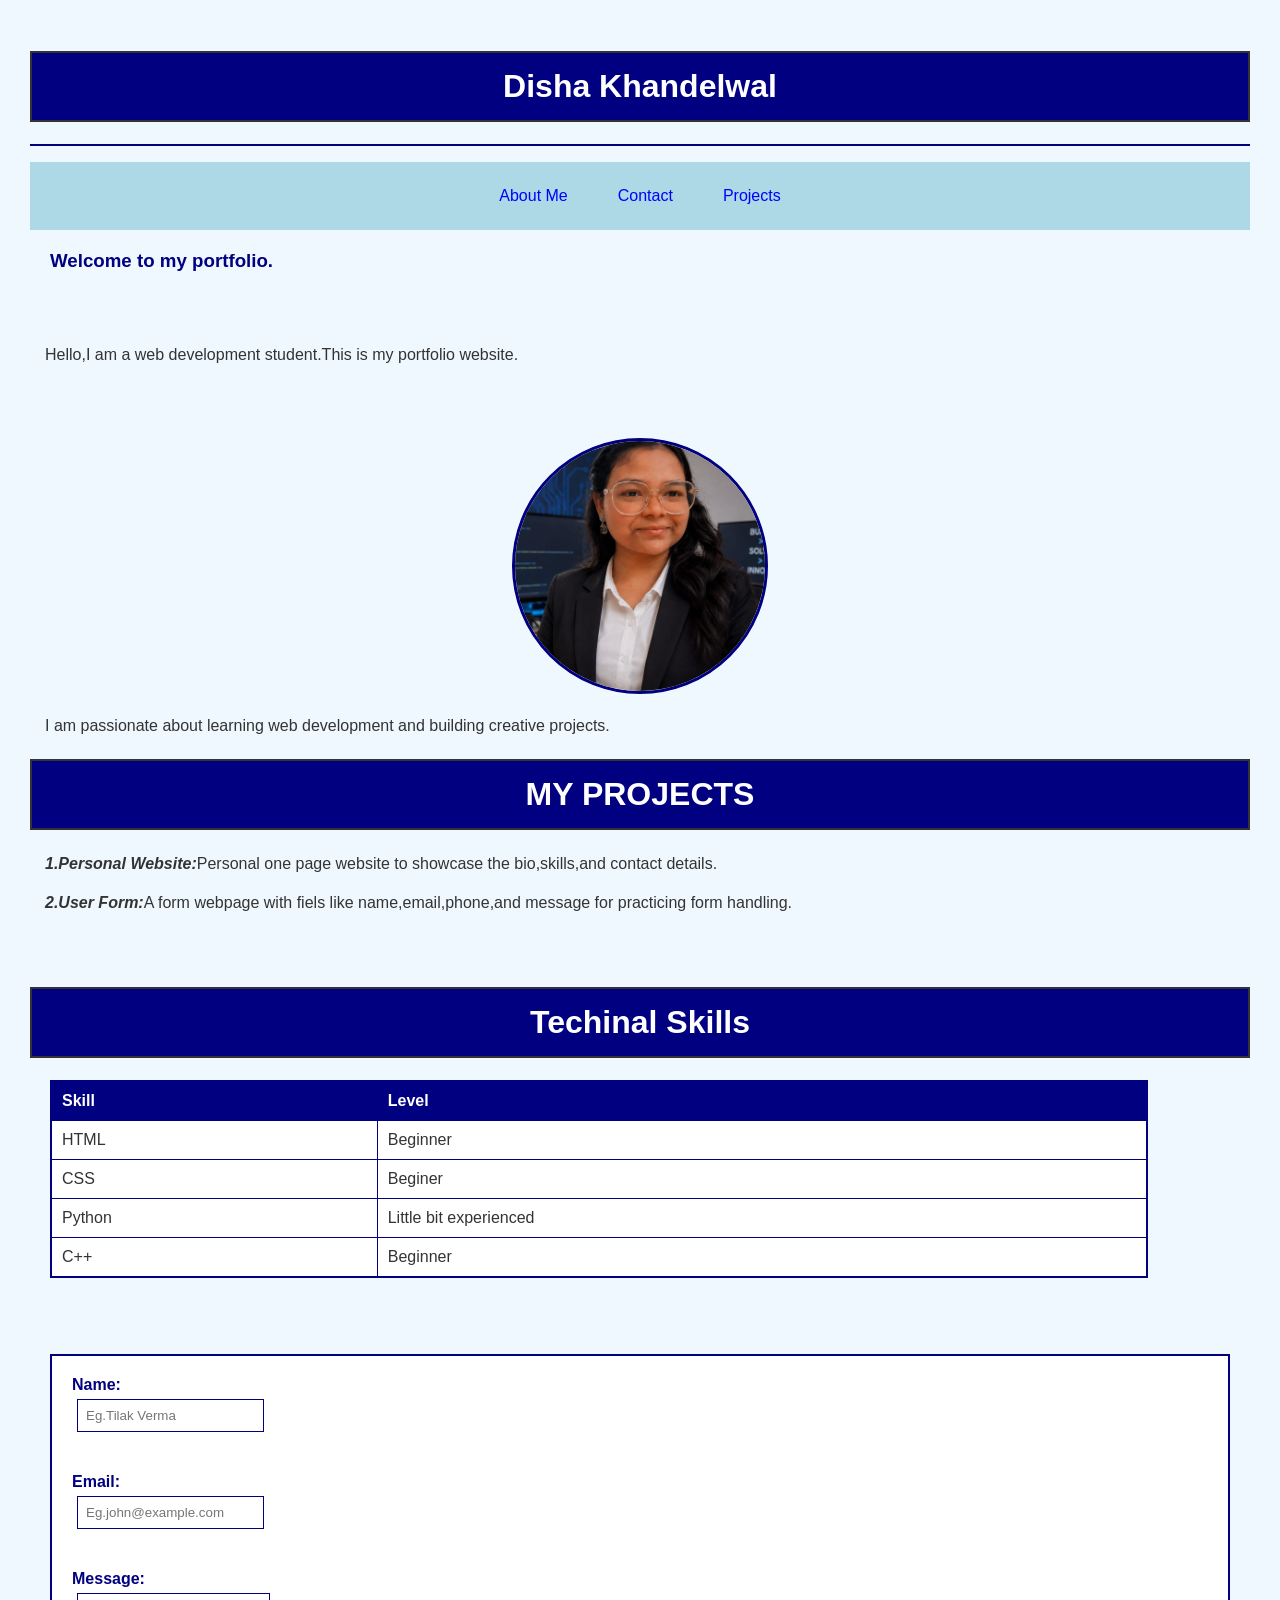
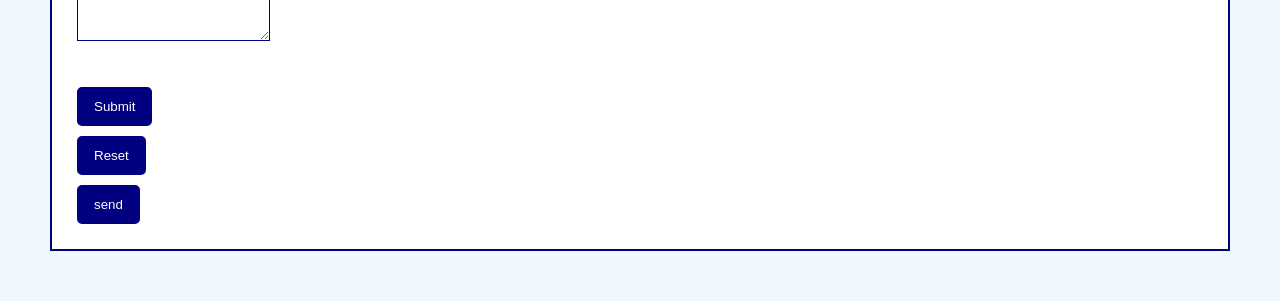
==== Assignment-3/index.html @ 4ed3879d "Add Assignment 3" ====
<!DOCTYPE html>
<html lang="en">
    <head>
        <meta charset="UTF-8">
        <meta name="viewport" 
        content="width=device-width,initial scale=1.0">
        <title>Disha khandelwal</title>
        <link rel="stylesheet" href="style.css">
    </head>
    <body>
        <h1>Disha Khandelwal</h1>
        <hr>
        <ul>
            <li><a href="about_me.html">About Me</a></li>
            <li><a href="contact.html">Contact</a></li>
            <li><a href="project.html">Projects</a></li>
        </ul>
        
        
        <h3>Welcome to my portfolio.</h3>
        <br>
        <br>
        <p>Hello,I am a web development student.This is my portfolio website.</p>
        <br>
        <br>
        <img src="Me.jpg.jpeg" alt="My Image" style="width:250px;height:250px;object-fit:cover;border-radius:50%">
        <p>I am passionate about learning web development and building creative projects.</p>
        <h1>MY PROJECTS</h1>
        <p><b><i>1.Personal Website:</i></b>Personal one page website to showcase the bio,skills,and contact details.</p>
        <p><b><i>2.User Form:</i></b>A form webpage with fiels like name,email,phone,and message for practicing form handling.
        </p>
        <br>
        <br>
        <h1>Techinal Skills</h1>
        <table cellpadding="10" cellspacing="0" border="1">
            <thead>
                <tr>
                    <th>Skill</th>
                    <th>Level</th>
                </tr>
            </thead>
            <tbody>
                <tr>
                    <td>HTML</td>
                    <td>Beginner</td>
                </tr>
                <tr>
                    <td>CSS</td>
                    <td>Beginer</td>
                </tr>
                <tr>
                    <td>Python</td>
                    <td>Little bit experienced</td>
                </tr>
                <tr>
                    <td>C++</td>
                    <td>Beginner</td>
                </tr>
            </tbody>
        </table>
        <br>
        <br>
        <form action="/LOGIN" method="post">
            <label for="name">Name:</label>
            <input type="text" id="name" name="usename" required placeholder="Eg.Tilak Verma">
            <br>
            <br>
            <label for="email">Email:</label>
            <input type="email" id="email" name="email" required placeholder="Eg.john@example.com">
            <br>
            <br>
            <label for="message">Message:</label>
            <textarea id="message" name="message" required></textarea>
            <br>
            <br>
            <button type="submit">Submit</button>
            <button type="reset">Reset</button>
            <button disabled>send</button>
        </form>
    </body>
</html>
---- Assignment-3/style.css ----
/* ==========================================
   PERSONAL PORTFOLIO WEBSITE
   CSS STYLESHEET
   ========================================== */


/* 1. GENERAL STYLING */

body {
    font-family: Arial, sans-serif;
    background-color: #F0F8FF;
    color: #333333;
    margin: 20px;
    padding: 10px;
}


/* 2. HEADING STYLING */

h1 {
    color: #FFFFFF;
    background-color: #000080;
    text-align: center;
    padding: 15px;
    border: 2px solid #333333;
}

h2, h3 {
    color: #000080;
    margin: 20px;
}


/* 3. PARAGRAPH STYLING */

p {
    font-size: 16px;
    line-height: 1.5;
    margin: 15px;
}


/* 4. HORIZONTAL LINE */

hr {
    border: 1px solid #000080;
}


/* 5. LINK STYLING */

a {
    color: #0000FF;
    text-decoration: none;
    padding: 5px;
}

a:hover {
    color: #FF0000;
}


/* 6. NAVIGATION BAR USING FLEXBOX */

body > h1 + hr + ul {
    display: flex;
    flex-direction: row;
    justify-content: center;
    align-items: center;
    gap: 20px;

    list-style-type: none;
    background-color: #ADD8E6;
    padding: 15px;
}

body > h1 + hr + ul li {
    margin: 5px;
    padding: 5px;
}


/* 7. GENERAL LIST STYLING */

li {
    margin: 10px;
    padding: 3px;
}


/* 8. PROFILE IMAGE */

img {
    width: 250px;
    height: 250px;
    border: 3px solid #000080;
    border-radius: 50%;
    display: block;
    margin: 20px auto;
}


/* 9. TABLE STYLING */

table {
    width: 90%;
    border: 2px solid #000080;
    border-collapse: collapse;
    margin: 20px;
    background-color: #FFFFFF;
}

th, td {
    border: 1px solid #000080;
    padding: 10px;
    text-align: left;
}

th {
    color: #FFFFFF;
    background-color: #000080;
}

td {
    color: #333333;
}


/* 10. HIGHLIGHTED TEXT */

mark {
    background-color: #ADD8E6;
    color: #000080;
}


/* 11. CONTACT FORM */

form {
    background-color: #FFFFFF;
    margin: 20px;
    padding: 20px;
    border: 2px solid #000080;
}

label {
    color: #000080;
    font-weight: bold;
}


/* 12. INPUT FIELDS */

input, textarea {
    padding: 8px;
    margin: 5px;
    border: 1px solid #000080;
}


/* 13. BUTTON STYLING */

button {
    color: #FFFFFF;
    background-color: #000080;
    padding: 10px 15px;
    border: 2px solid #000080;
    border-radius: 5px;
    cursor: pointer;
}

button:hover {
    background-color: #0000FF;
}


/* 14. POSITIONING TECHNIQUES */

/* STATIC POSITIONING */

.static-example {
    position: static;
}


/* RELATIVE POSITIONING */

.relative-example {
    position: relative;
    top: 5px;
    left: 5px;
}


/* ABSOLUTE POSITIONING */

.position-demo {
    position: relative;
}

.absolute-example {
    position: absolute;
    top: 10px;
    right: 10px;
}


/* FIXED POSITIONING */

.fixed-example {
    position: fixed;
    bottom: 10px;
    right: 10px;
}


/* 15. FLEXBOX FOR FORM BUTTONS */

form {
    display: flex;
    flex-direction: column;
    align-items: flex-start;
}

form button {
    margin: 5px;
}


/* 16. CSS GRID FOR PROJECT CARDS */

.project-grid {
    display: grid;
    grid-template-columns: 1fr 1fr;
    gap: 20px;
    padding: 20px;
}

.project-grid p {
    background-color: #FFFFFF;
    border: 2px solid #000080;
    padding: 20px;
    margin: 0;
}


/* 17. CSS GRID FOR SKILLS OR OTHER CONTENT */

.content-grid {
    display: grid;
    grid-template-columns: 1fr 1fr;
    gap: 20px;
    padding: 20px;
}


/* 18. FIXED ELEMENT APPEARANCE */

.fixed-example {
    background-color: #000080;
    color: #FFFFFF;
    padding: 10px;
    border: 2px solid #0000FF;
}
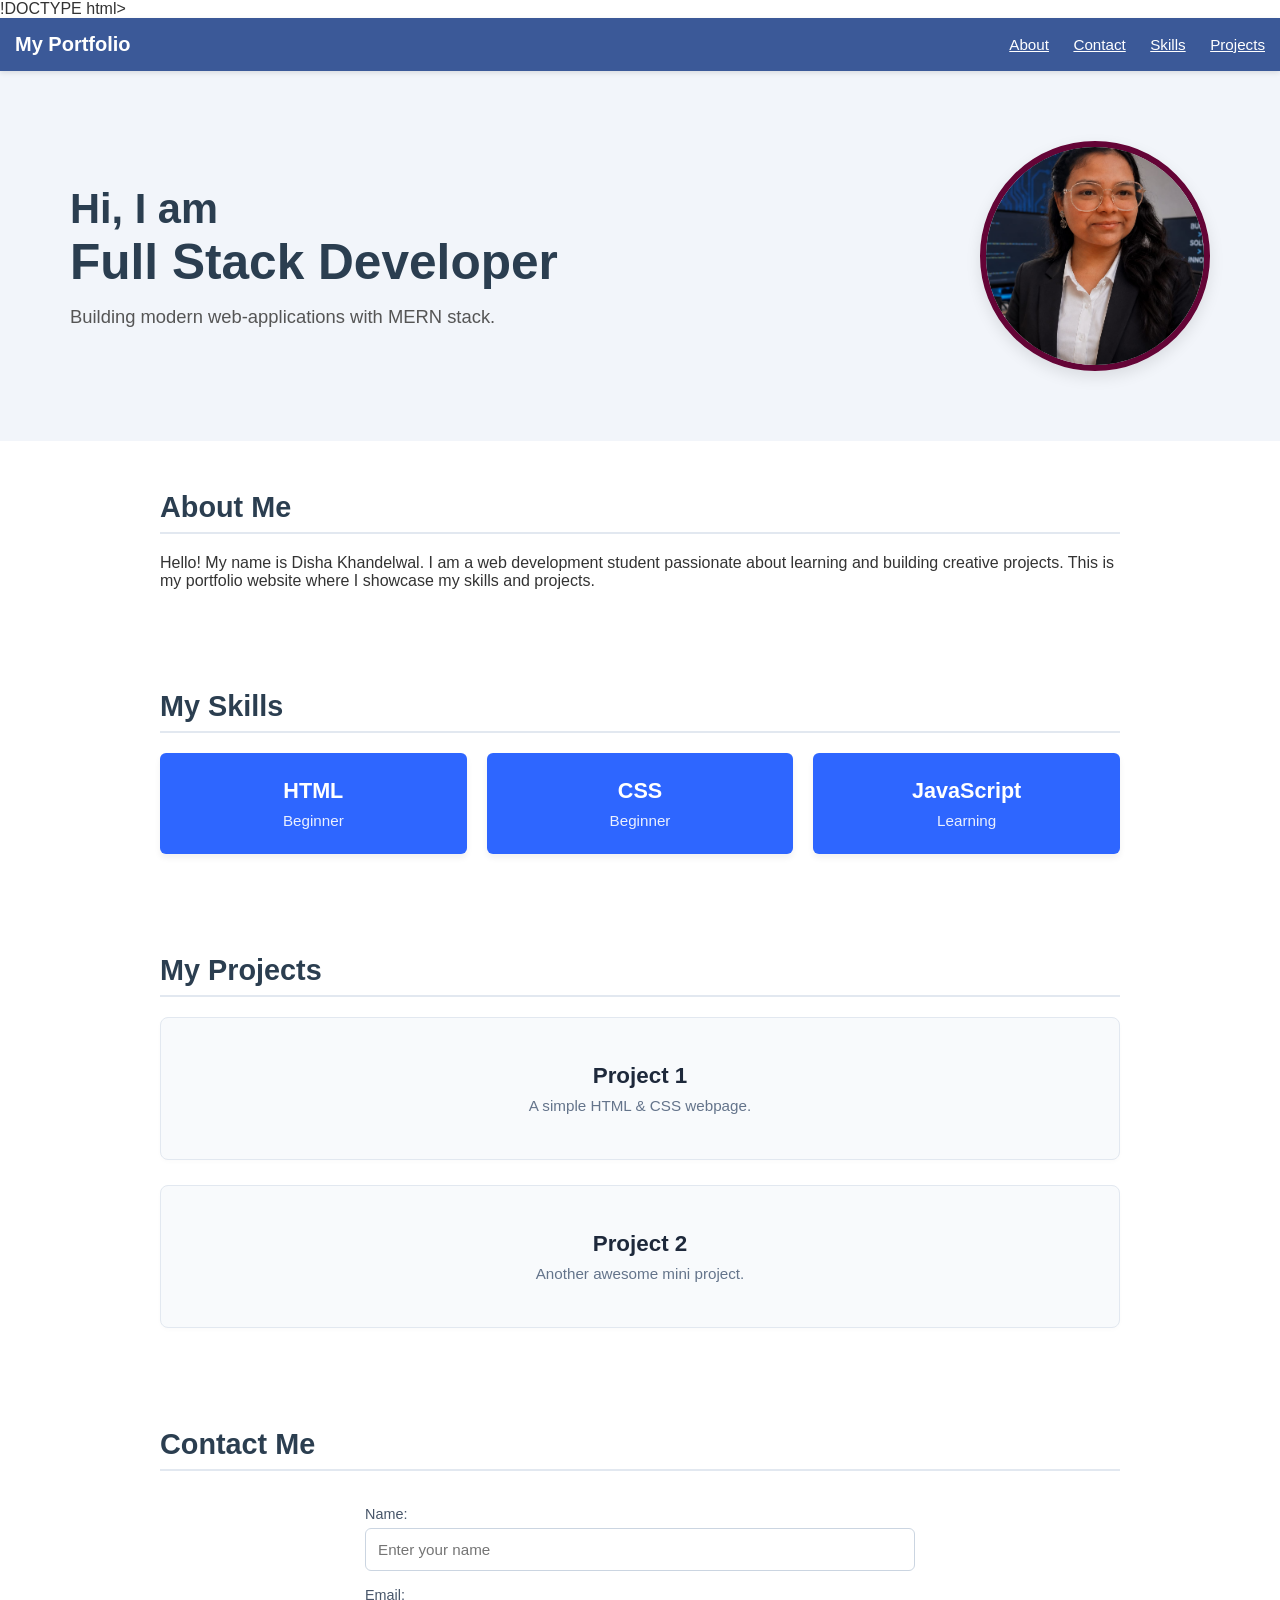
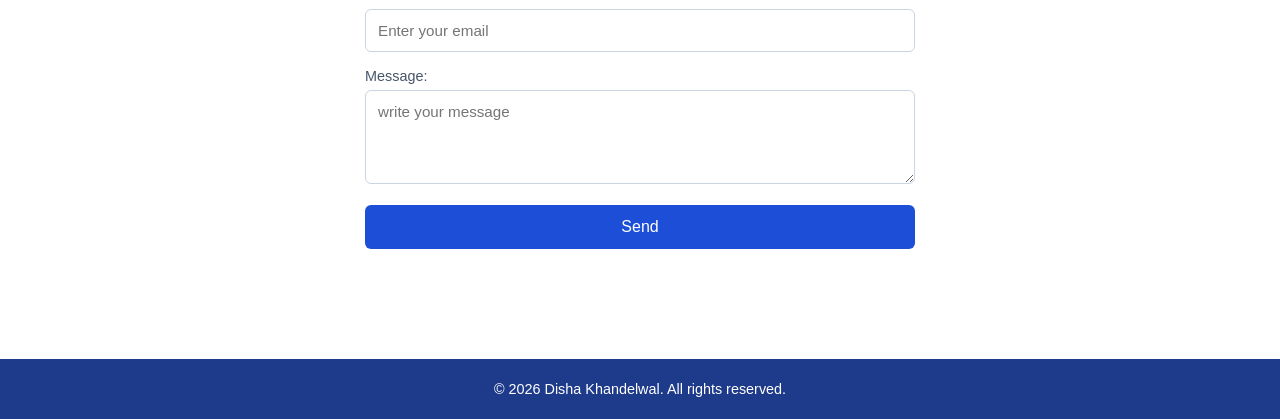
==== commit c713ab0d: "Update Assignment 3" ====
--- a/Assignment-3/index.html
+++ b/Assignment-3/index.html
@@ -1,81 +1,88 @@
-<!DOCTYPE html>
+!DOCTYPE html>
 <html lang="en">
-    <head>
-        <meta charset="UTF-8">
-        <meta name="viewport" 
-        content="width=device-width,initial scale=1.0">
-        <title>Disha khandelwal</title>
-        <link rel="stylesheet" href="style.css">
-    </head>
-    <body>
-        <h1>Disha Khandelwal</h1>
-        <hr>
-        <ul>
-            <li><a href="about_me.html">About Me</a></li>
-            <li><a href="contact.html">Contact</a></li>
-            <li><a href="project.html">Projects</a></li>
-        </ul>
-        
-        
-        <h3>Welcome to my portfolio.</h3>
-        <br>
-        <br>
-        <p>Hello,I am a web development student.This is my portfolio website.</p>
-        <br>
-        <br>
-        <img src="Me.jpg.jpeg" alt="My Image" style="width:250px;height:250px;object-fit:cover;border-radius:50%">
-        <p>I am passionate about learning web development and building creative projects.</p>
-        <h1>MY PROJECTS</h1>
-        <p><b><i>1.Personal Website:</i></b>Personal one page website to showcase the bio,skills,and contact details.</p>
-        <p><b><i>2.User Form:</i></b>A form webpage with fiels like name,email,phone,and message for practicing form handling.
-        </p>
-        <br>
-        <br>
-        <h1>Techinal Skills</h1>
-        <table cellpadding="10" cellspacing="0" border="1">
-            <thead>
-                <tr>
-                    <th>Skill</th>
-                    <th>Level</th>
-                </tr>
-            </thead>
-            <tbody>
-                <tr>
-                    <td>HTML</td>
-                    <td>Beginner</td>
-                </tr>
-                <tr>
-                    <td>CSS</td>
-                    <td>Beginer</td>
-                </tr>
-                <tr>
-                    <td>Python</td>
-                    <td>Little bit experienced</td>
-                </tr>
-                <tr>
-                    <td>C++</td>
-                    <td>Beginner</td>
-                </tr>
-            </tbody>
-        </table>
-        <br>
-        <br>
-        <form action="/LOGIN" method="post">
-            <label for="name">Name:</label>
-            <input type="text" id="name" name="usename" required placeholder="Eg.Tilak Verma">
-            <br>
-            <br>
-            <label for="email">Email:</label>
-            <input type="email" id="email" name="email" required placeholder="Eg.john@example.com">
-            <br>
-            <br>
-            <label for="message">Message:</label>
-            <textarea id="message" name="message" required></textarea>
-            <br>
-            <br>
-            <button type="submit">Submit</button>
-            <button type="reset">Reset</button>
-            <button disabled>send</button>
-        </form>
-    </body>
-</html>+<head>
+    <meta charset="UTF-8">
+    <meta name="viewport" content="width=device-width, initial-scale=1.0">
+    <title>My Portfolio Website</title>
+    <link rel="stylesheet" href="style.css">
+</head>
+<body>
+    <header class="navbar">
+        <div class="logo">My Portfolio</div>
+        <nav class="nav-links">
+            
+            <a href="#about">About</a>
+            <a href="#contact">Contact</a>
+            <a href="#skills">Skills</a>
+            <a href="#projects">Projects</a>
+        </nav>
+    </header>
+    <main>
+    <section class= "hero">
+        <div class ="hero-text">
+            <h1>Hi, I am <br><span class="animated-title">Full Stack Developer</span></h1>
+            <p>Building modern web-applications with MERN stack.</p>
+        </div>
+        <div class="hero-image">
+            <img src="Me.jpg.jpeg" alt="My Profile Photo" width="230" height="230">
+        </div>
+        </section>
+        <section id="about" class="section">
+            <h2>About Me</h2>
+            <p>Hello! My name is Disha Khandelwal. I am a web development student passionate about learning and building creative projects. This is my portfolio website where I showcase my skills and projects.</p>
+        </section>
+        <section id="skills" class="section">
+            <h2>My Skills</h2>
+            <div class="skills-grid">
+                <div class="skill-card">
+                    <h3>HTML</h3>
+                    <p>Beginner</p>
+                </div>
+                <div class="skill-card">
+                    <h3>CSS</h3>
+                    <p>Beginner</p>
+                </div>
+                <div class="skill-card">
+                    <h3>JavaScript</h3>
+                    <p>Learning</p>
+                </div>
+            </div>
+        </section>
+
+        <section id="projects" class="section">
+            <h2>My Projects</h2>
+            <div class="projects-vertical-container">
+                <div class="project-card-large">
+                    <h3>Project 1</h3>
+                    <p>A simple HTML & CSS webpage.</p>
+                </div>
+                <div class="project-card-large">
+                    <h3>Project 2</h3>
+                    <p>Another awesome mini project.</p>
+                </div>
+            </div>
+        </section>
+        <section id="contact" class="section contact-section">
+            <h2>Contact Me</h2>
+            <form class="contact-form" action="#" method="POST">
+                <div class="form">
+                    <label for="name">Name:</label>
+                    <input type="text" id="name" placeholder="Enter your name" required>
+                </div>
+                <div class="form">
+                    <label for="email">Email:</label>
+                    <input type="email" id="email" placeholder="Enter your email" required>
+                </div>
+                <div class="form">
+                    <label for="message">Message:</label>
+                    <textarea id="message" rows="4" placeholder="write your message" required></textarea>
+                </div>
+                <button type="submit" class="button">Send</button>
+            </form>
+        </section>
+
+    </main>
+
+    <footer class="footer">
+        <p>&copy; 2026 Disha Khandelwal. All rights reserved.</p>
+    </footer>
--- a/Assignment-3/style.css
+++ b/Assignment-3/style.css
@@ -1,265 +1,306 @@
+
+* {
+    margin: 0;
+    padding: 0;
+    box-sizing: border-box;
+    font-family: 'Segoe UI', Tahoma, Geneva, Verdana, sans-serif;
+}
+
+body {
+    background-color: #ffffff;
+    color: #333333;
+    
+
+}
+.navbar {
+    background-color: #3b5998;
+    color: white;
+    display: flex;
+    justify-content: space-between;
+    align-items: center;
+    padding: 15px;
+    position: sticky;
+    top: 0;
+    z-index: 1000;
+    box-shadow: 0 2px 5px rgba(0,0,0,0.1);
+}
+
+.navbar .logo {
+    font-size: 1.25rem;
+    font-weight: bold;
+}
+
+.nav-links a {
+    color: white;
+    
+    margin-left: 20px;
+    font-size: 0.95rem;
+    
+}
+
+.nav-links a:hover {
+    text-decoration: underline;
+    
+}
+
+.hero {
+    background-color: #f2f5fa; 
+    display: flex;
+    justify-content: space-between;
+    align-items: center;
+    padding: 70px ;
+    gap: 40px;
+}
+
+.hero-text h1 {
+    font-size: 2.6rem;
+    color: #2b3e50;
+    
+}
+
+/* Color changing cycle effect for the hero status text */
+@keyframes colorLoop {
+    0% { color: #d9534f; }  
+    33% { color: #2e66ff; }  
+    66% { color: #1e3a8a; }
+    100% { color: #d9534f; } 
+}
+
+.hero-text h1 .animated-title {
+    display: inline-block;
+    font-size: 3.1rem;
+    animation: colorLoop 6s ease-in-out infinite;
+    font-weight: 700;
+}
+
+.hero-text p {
+    margin-top: 15px;
+    color: #555555;
+    font-size: 1.15rem;
+}
+
+.hero-image img {
+    border-radius: 50%;
+    width: 230px;
+    height: 230px;
+    object-fit: cover;
+    border: 6px solid #640436;
+    box-shadow: 0px 6px 15px rgba(0,0,0,0.1);
+}
+
+
+.section {
+    max-width: 1000px;
+    margin: 0 auto;
+    padding: 50px 20px;
+}
+
+.section h2 {
+    font-size: 1.8rem;
+    margin-bottom: 20px;
+    color: #2b3e50;
+    border-bottom: 2px solid #e2e8f0;
+    padding-bottom: 8px;
+}
+
+.section-content p {
+    color: #4b5563;
+    font-size: 1rem;
+}
+.skills-grid {
+    display: grid;
+    grid-template-columns: repeat(auto-fit, minmax(220px, 1fr));
+    gap: 20px;
+    margin-top: 10px;
+}
+
+.skill-card {
+    background-color: #2e66ff; /* Rich blue card fill from prompt profile image reference */
+    color: white;
+    padding: 25px 20px;
+    border-radius: 6px;
+    text-align: center;
+    box-shadow: 0 4px 6px rgba(0,0,0,0.06);
+    transition: transform 0.25s ease, box-shadow 0.25s ease;
+}
+
+.skill-card h3 {
+    font-size: 1.35rem;
+    margin-bottom: 8px;
+}
+
+.skill-card p {
+    font-size: 0.95rem;
+    opacity: 0.9;
+}
+
+.skill-card:hover {
+    transform: translateY(-5px);
+    box-shadow: 0 8px 15px rgba(46, 102, 255, 0.3);
+}
+
+.projects-vertical-container {
+    display: flex;
+    flex-direction: column;
+    gap: 25px;
+}
+
+.project-card-large {
+    background-color: #f8fafc;
+    border: 1px solid #e2e8f0;
+    padding: 45px 30px;
+    border-radius: 8px;
+    text-align: center;
+    box-shadow: 0 2px 4px rgba(0, 0, 0, 0.02);
+    transition: transform 0.3s ease, background-color 0.3s ease, box-shadow 0.3s ease;
+}
+
+.project-card-large h3 {
+    color: #1e293b;
+    font-size: 1.4rem;
+    margin-bottom: 8px;
+}
+
+.project-card-large p {
+    color: #64748b;
+    font-size: 0.95rem;
+}
+
+.project-card-large:hover {
+    transform: translateY(-3px);
+    background-color: #f1f5f9;
+    box-shadow: 0 10px 20px rgba(0, 0, 0, 0.05);
+}
+
+
+.contact-section {
+    display: flex;
+    flex-direction: column;
+    align-items: center;
+}
+
+.contact-section h2 {
+    width: 100%;
+}
+
+.contact-form {
+    width: 100%;
+    max-width: 550px;
+    display: flex;
+    flex-direction: column;
+    gap: 16px;
+    margin-top: 15px;
+}
+
+.form {
+    display: flex;
+    flex-direction: column;
+    gap: 6px;
+}
+
+.form {
+    font-size: 0.9rem;
+    color: #475569;
+    font-weight: 500;
+}
+
+.form input, 
+.form textarea {
+    width: 100%;
+    padding: 12px;
+    border: 1px solid #cbd5e1;
+    border-radius: 6px;
+    font-size: 0.95rem;
+    color: #333333;
+    outline: none;
+    transition: border-color 0.2s, box-shadow 0.2s;
+}
+
+.form input:focus, 
+.form textarea:focus {
+    border-color: #2e66ff;
+    box-shadow: 0 0 0 3px rgba(46, 102, 255, 0.15);
+}
+
+/* Styled Form Action Button */
+.button {
+    background-color: #1d4ed8;
+    color: white;
+    padding: 13px;
+    border: none;
+    border-radius: 6px;
+    font-size: 1rem;
+    font-weight: 500;
+    
+    transition: background-color 0.2s ease;
+    margin-top: 5px;
+}
+
+.button:hover {
+    background-color: #1e40af;
+}
 
 /* ==========================================
-   PERSONAL PORTFOLIO WEBSITE
-   CSS STYLESHEET
+   8. FOOTER BAR
    ========================================== */
-
-
-/* 1. GENERAL STYLING */
-
-body {
-    font-family: Arial, sans-serif;
-    background-color: #F0F8FF;
-    color: #333333;
-    margin: 20px;
-    padding: 10px;
-}
-
-
-/* 2. HEADING STYLING */
-
-h1 {
-    color: #FFFFFF;
-    background-color: #000080;
+.footer {
+    background-color: #1e3a8a; /* Deep matching structural accent blue */
+    color: white;
     text-align: center;
-    padding: 15px;
-    border: 2px solid #333333;
-}
-
-h2, h3 {
-    color: #000080;
-    margin: 20px;
-}
-
-
-/* 3. PARAGRAPH STYLING */
-
-p {
-    font-size: 16px;
-    line-height: 1.5;
-    margin: 15px;
-}
-
-
-/* 4. HORIZONTAL LINE */
-
-hr {
-    border: 1px solid #000080;
-}
-
-
-/* 5. LINK STYLING */
-
-a {
-    color: #0000FF;
+    padding: 22px;
+    margin-top: 60px;
+    font-size: 0.9rem;
+}
+
+/* ==========================================
+   9. INTERACTIVE STICKY BACK-TO-TOP BUTTON
+   ========================================== */
+.back-to-top {
+    position: fixed;
+    bottom: 25px;
+    right: 25px;
+    background-color: #1d4ed8;
+    color: white;
+    padding: 10px 16px;
+    border-radius: 6px;
     text-decoration: none;
-    padding: 5px;
-}
-
-a:hover {
-    color: #FF0000;
-}
-
-
-/* 6. NAVIGATION BAR USING FLEXBOX */
-
-body > h1 + hr + ul {
-    display: flex;
-    flex-direction: row;
-    justify-content: center;
-    align-items: center;
-    gap: 20px;
-
-    list-style-type: none;
-    background-color: #ADD8E6;
-    padding: 15px;
-}
-
-body > h1 + hr + ul li {
-    margin: 5px;
-    padding: 5px;
-}
-
-
-/* 7. GENERAL LIST STYLING */
-
-li {
-    margin: 10px;
-    padding: 3px;
-}
-
-
-/* 8. PROFILE IMAGE */
-
-img {
-    width: 250px;
-    height: 250px;
-    border: 3px solid #000080;
-    border-radius: 50%;
-    display: block;
-    margin: 20px auto;
-}
-
-
-/* 9. TABLE STYLING */
-
-table {
-    width: 90%;
-    border: 2px solid #000080;
-    border-collapse: collapse;
-    margin: 20px;
-    background-color: #FFFFFF;
-}
-
-th, td {
-    border: 1px solid #000080;
-    padding: 10px;
-    text-align: left;
-}
-
-th {
-    color: #FFFFFF;
-    background-color: #000080;
-}
-
-td {
-    color: #333333;
-}
-
-
-/* 10. HIGHLIGHTED TEXT */
-
-mark {
-    background-color: #ADD8E6;
-    color: #000080;
-}
-
-
-/* 11. CONTACT FORM */
-
-form {
-    background-color: #FFFFFF;
-    margin: 20px;
-    padding: 20px;
-    border: 2px solid #000080;
-}
-
-label {
-    color: #000080;
-    font-weight: bold;
-}
-
-
-/* 12. INPUT FIELDS */
-
-input, textarea {
-    padding: 8px;
-    margin: 5px;
-    border: 1px solid #000080;
-}
-
-
-/* 13. BUTTON STYLING */
-
-button {
-    color: #FFFFFF;
-    background-color: #000080;
-    padding: 10px 15px;
-    border: 2px solid #000080;
-    border-radius: 5px;
-    cursor: pointer;
-}
-
-button:hover {
-    background-color: #0000FF;
-}
-
-
-/* 14. POSITIONING TECHNIQUES */
-
-/* STATIC POSITIONING */
-
-.static-example {
-    position: static;
-}
-
-
-/* RELATIVE POSITIONING */
-
-.relative-example {
-    position: relative;
-    top: 5px;
-    left: 5px;
-}
-
-
-/* ABSOLUTE POSITIONING */
-
-.position-demo {
-    position: relative;
-}
-
-.absolute-example {
-    position: absolute;
-    top: 10px;
-    right: 10px;
-}
-
-
-/* FIXED POSITIONING */
-
-.fixed-example {
-    position: fixed;
-    bottom: 10px;
-    right: 10px;
-}
-
-
-/* 15. FLEXBOX FOR FORM BUTTONS */
-
-form {
-    display: flex;
-    flex-direction: column;
-    align-items: flex-start;
-}
-
-form button {
-    margin: 5px;
-}
-
-
-/* 16. CSS GRID FOR PROJECT CARDS */
-
-.project-grid {
-    display: grid;
-    grid-template-columns: 1fr 1fr;
-    gap: 20px;
-    padding: 20px;
-}
-
-.project-grid p {
-    background-color: #FFFFFF;
-    border: 2px solid #000080;
-    padding: 20px;
-    margin: 0;
-}
-
-
-/* 17. CSS GRID FOR SKILLS OR OTHER CONTENT */
-
-.content-grid {
-    display: grid;
-    grid-template-columns: 1fr 1fr;
-    gap: 20px;
-    padding: 20px;
-}
-
-
-/* 18. FIXED ELEMENT APPEARANCE */
-
-.fixed-example {
-    background-color: #000080;
-    color: #FFFFFF;
-    padding: 10px;
-    border: 2px solid #0000FF;
-}
+    font-size: 0.85rem;
+    font-weight: 500;
+    box-shadow: 0 4px 10px rgba(0,0,0,0.15);
+    transition: background-color 0.2s, transform 0.2s;
+    z-index: 999;
+}
+
+.back-to-top:hover {
+    background-color: #1e40af;
+    transform: scale(1.05);
+}
+
+/* ==========================================
+   10. RESPONSIVE DESIGN MEDIA QUERIES
+   ========================================== */
+@media (max-width: 768px) {
+    .hero {
+        flex-direction: column-reverse;
+        text-align: center;
+        padding: 50px 5%;
+    }
+    
+    .hero-text h1 {
+        font-size: 2.1rem;
+    }
+
+    .hero-text h1 .animated-title {
+        font-size: 2.5rem;
+    }
+
+    .navbar {
+        flex-direction: column;
+        gap: 12px;
+        padding: 15px;
+    }
+
+    .nav-links a {
+        margin: 0 10px;
+    }
+}
